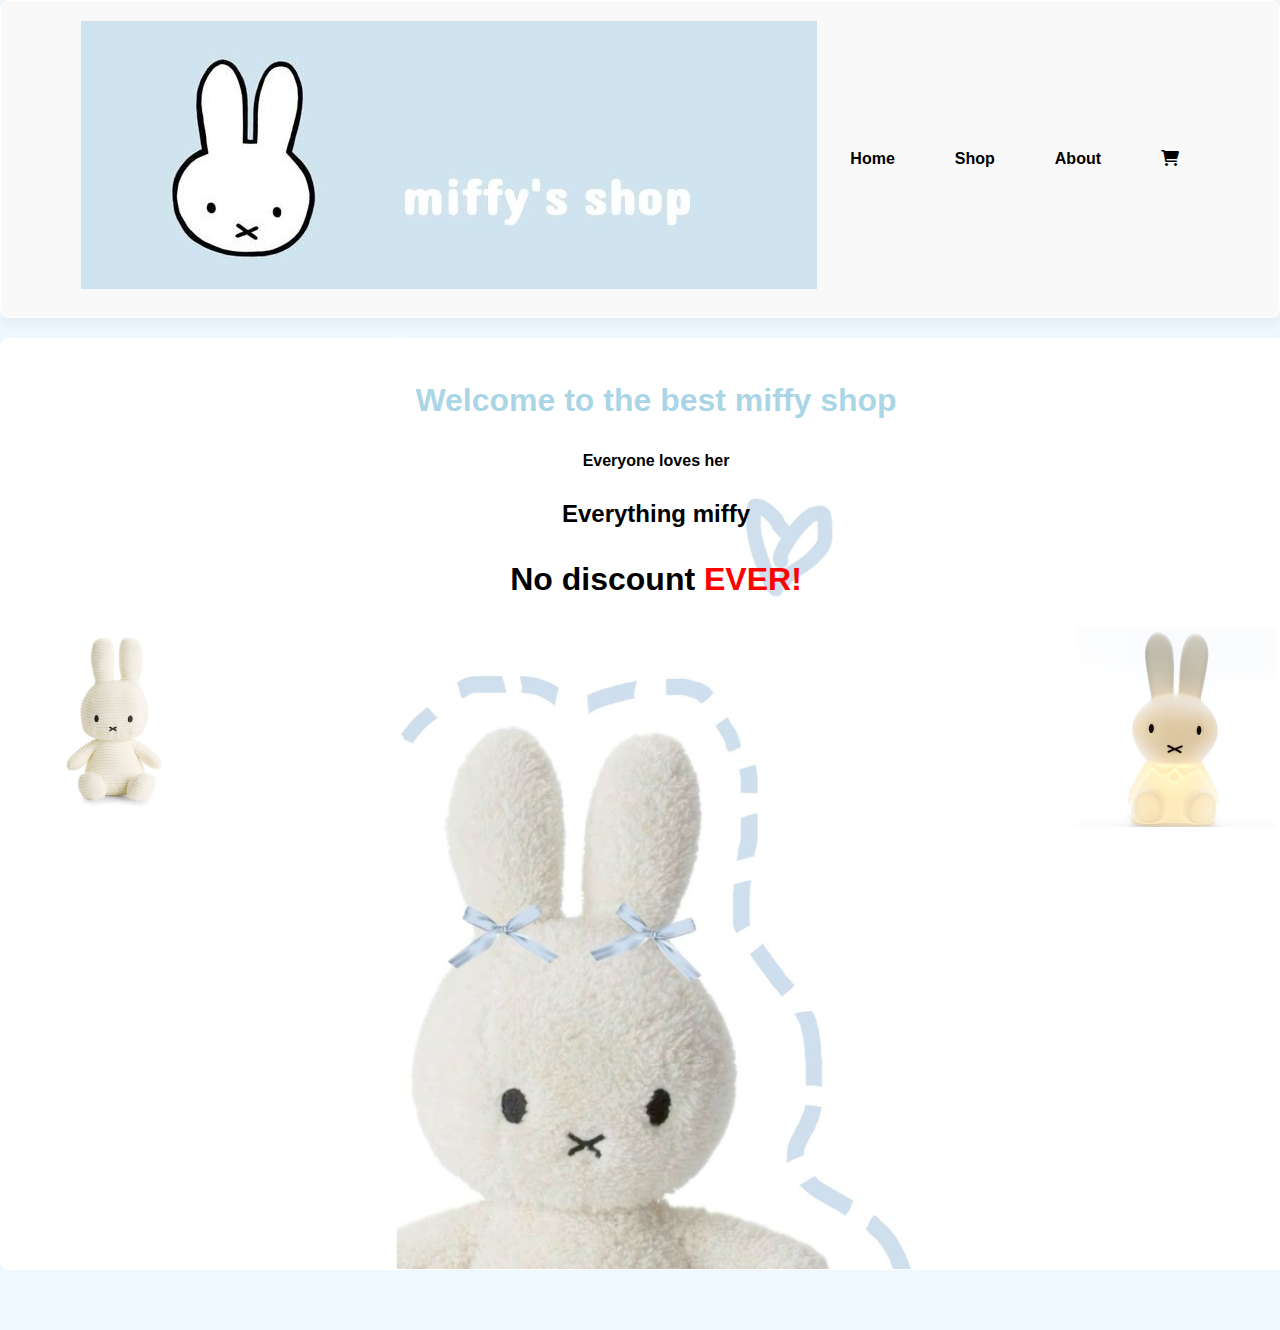
==== index.html @ 46ff6d5c "addedshit" ====
<!DOCTYPE html>
<html lang="en">
<head>
    <meta charset="UTF-8">
    <meta name="viewport" content="width=device-width, initial-scale=1.0">
    <title>Miffy's shop</title>
    <link rel="stylesheet" href="style.css">
    <!-- Lägg till Font Awesome -->
    <link href="https://cdnjs.cloudflare.com/ajax/libs/font-awesome/6.0.0-beta3/css/all.min.css" rel="stylesheet">
</head>
<body>
    
    <section id="header">
        <a href="#"><img src="bluemiffy.jpg" alt=""></a>

        <div>
            <ul id="navigation-bar">
                <li><a href="index.html">Home</a></li>
                <li><a href="shop.html">Shop</a></li>
                <li><a href="about.html">About</a></li>
                <li><a href="#"><i class="fas fa-cart-shopping"></i></a></li> <!-- Lägg till varukorgsikonen här -->
            </ul>
        </div>
    </section>

    <section id="big-picture">
        <h1> <span class="Welcome_color">Welcome to the best miffy shop</span></h1>
        <h4>Everyone loves her</h4>
        <h2>Everything miffy</h2>
        <h1>No discount <span class="highlight">EVER!</span></h1>
        <img id="miffy_plush" src="miffy-plush.jpg" width="200">
        <img id="miffy_lamp" src="miffy_lamp.jpeg" width="200">
    </section>

    



    <script src="script.js"></script>
</body>
</html>
---- style.css ----
body {
    margin: 0;
    font-family: Arial, Helvetica, sans-serif;
    line-height: 1.6;
    background-color: aliceblue;
    color: black;
    margin-bottom: 60px;
}

#header {
    display: flex;
    align-items: center;
    justify-content: space-between;
    padding: 20px 80px;
    box-shadow: 0 5px 15px rgba(0, 0, 0, 0.06);
    background-color: #f9f9f9;
    position: relative;
    height: auto;
}

#navigation-bar {
    display: flex; /* Gör navigationen till en flexbox */
    align-items: center; /* Centrerar länkarna vertikalt */
    justify-content: space-between; /* Jämnt utrymme mellan länkar */
    gap: 20px;
    list-style: none;
    margin: 0;
    padding: 0;
    width: 50%; /* Ge plats till navigeringen */
}

#navigation-bar a {
    text-decoration: none;
    color: black;
    font-size: 16px;
    font-weight: 600;
    transition: color 0.3s ease;
}

#navigation-bar li{
    list-style: none;
    padding: 0 20px;
}

#navigation-bar li a:hover{
    color: hsl(191, 67%, 77%);
}

#big-picture {
    background-image: url('miffy-back.jpg');
    width: 100%;
    height: 100vh; /* Fyll hela höjden på skärmen */
    background-size: contain; /* Bilden skalas så att den inte klipps bort */
    background-position: center center; /* Centrerar bilden både horisontellt och vertikalt */
    background-repeat: no-repeat; /* Förhindrar att bilden upprepas */
    
}


header h1 {
    margin: 0;
    padding: 0;
    font-size: 2.5em;
}

header h2 {
    margin: 0;
    padding: 0;
    font-size: 1.5em;
    font-weight: normal;
    text-align: center;
}


section {
    margin-bottom: 20px;
    padding: 15px;
    border: 1px solid hsl(0, 0%, 100%);
    border-radius: 8px;
    background-color: #ffff;
    text-align: center;
}

.highlight {
    color: red; 
}

.Welcome_color {
    color: hwb(197 57% 12% / 0.78);
}

#miffy_plush {
    float: left;  
    margin-right: 20px;  
    width: 200px;  
}

#miffy_lamp {
    float: right;  
    margin-right: 20px;  
    width: 200px;  
}

section h3 {
    margin-top: 0;
    padding: 0;
}


body.light-theme {
    background-color: white;
    color: black;

}

body.dark-theme {
    background-color: #1e1e1e;
    color: #f4f4f9;

}
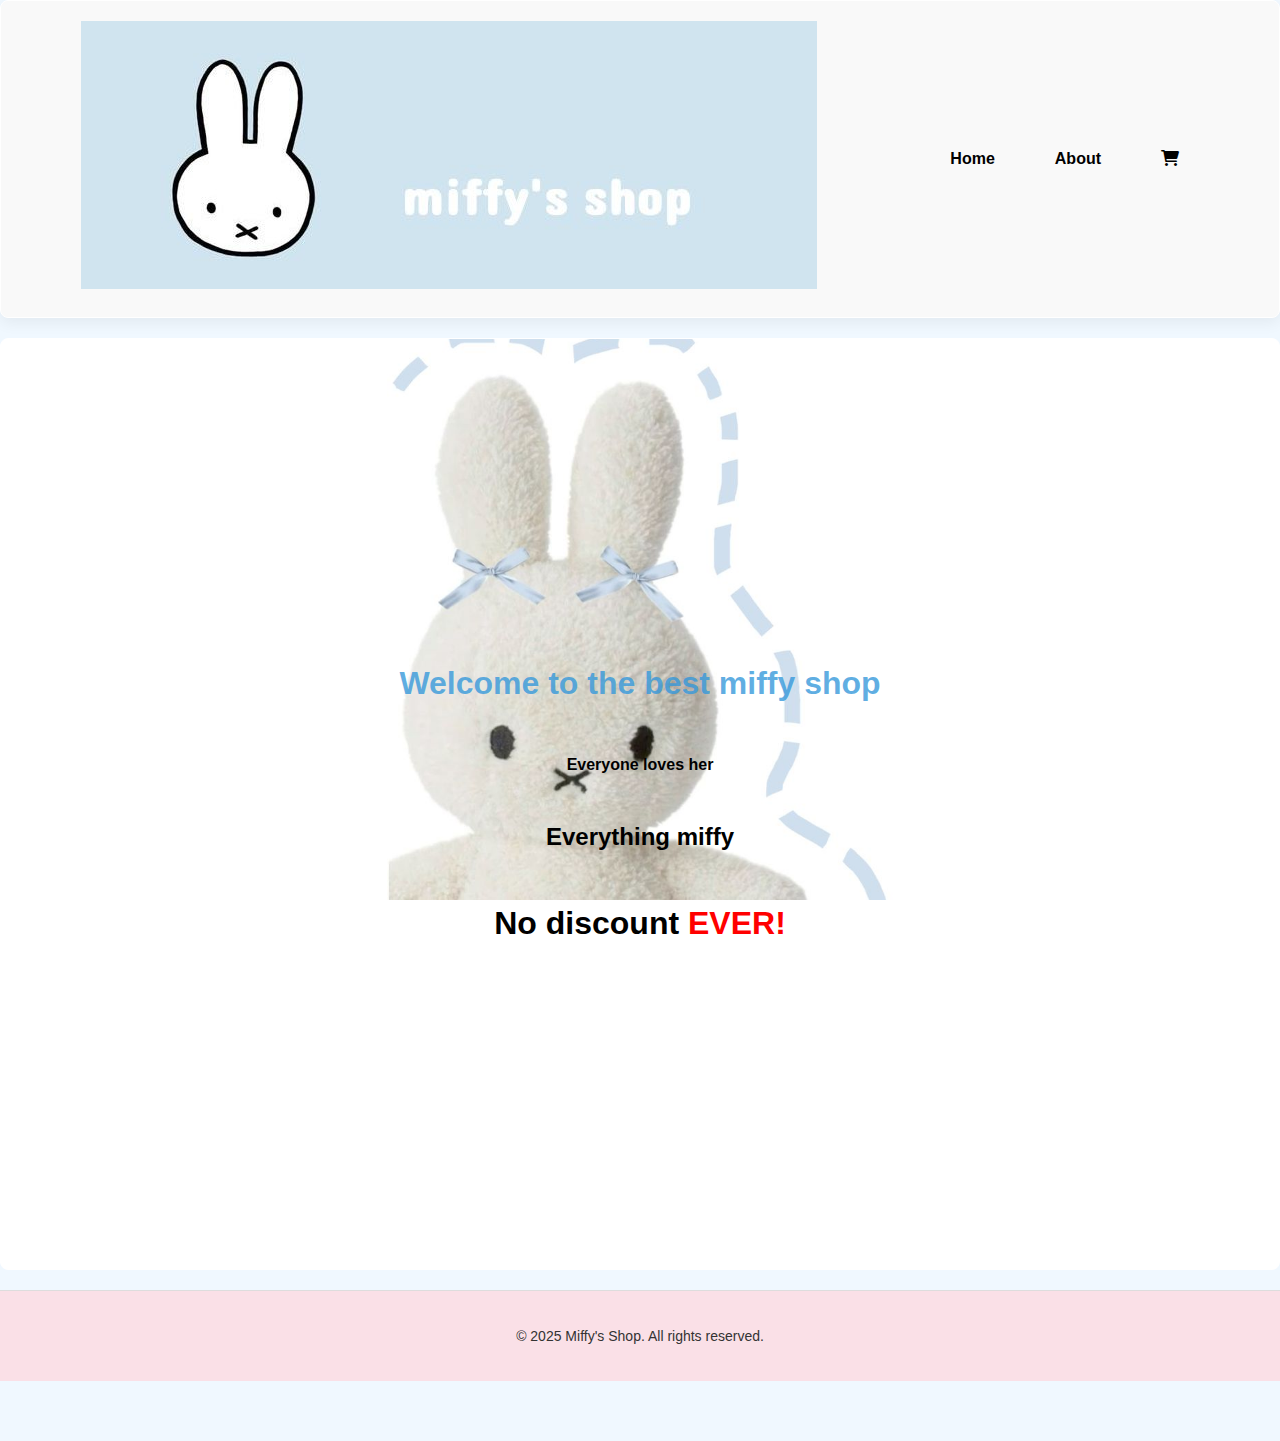
==== commit 6c8ab507: "new" ====
--- a/index.html
+++ b/index.html
@@ -5,22 +5,21 @@
     <meta name="viewport" content="width=device-width, initial-scale=1.0">
     <title>Miffy's shop</title>
     <link rel="stylesheet" href="style.css">
-    <!-- Lägg till Font Awesome -->
+
     <link href="https://cdnjs.cloudflare.com/ajax/libs/font-awesome/6.0.0-beta3/css/all.min.css" rel="stylesheet">
 </head>
 <body>
     
     <section id="header">
-        <a href="#"><img src="bluemiffy.jpg" alt=""></a>
+        <a href="#"><img src="bluemiffy.jpg" alt="Miffy Logo"></a>
 
-        <div>
+        <nav>
             <ul id="navigation-bar">
                 <li><a href="index.html">Home</a></li>
-                <li><a href="shop.html">Shop</a></li>
                 <li><a href="about.html">About</a></li>
-                <li><a href="#"><i class="fas fa-cart-shopping"></i></a></li> <!-- Lägg till varukorgsikonen här -->
+                <li><a href="shop.html"><i class="fas fa-shopping-cart"></i></a></li>
             </ul>
-        </div>
+        </nav>
     </section>
 
     <section id="big-picture">
@@ -28,14 +27,15 @@
         <h4>Everyone loves her</h4>
         <h2>Everything miffy</h2>
         <h1>No discount <span class="highlight">EVER!</span></h1>
-        <img id="miffy_plush" src="miffy-plush.jpg" width="200">
-        <img id="miffy_lamp" src="miffy_lamp.jpeg" width="200">
+        
     </section>
 
-    
+    <footer id="site-footer">
+        <p>&copy; 2025 Miffy's Shop. All rights reserved.</p>
+    </footer>
 
 
 
-    <script src="script.js"></script>
+    <script src="site.js"></script>
 </body>
-</html>
+</html>--- a/style.css
+++ b/style.css
@@ -1,10 +1,10 @@
 body {
     margin: 0;
+    padding-bottom: 60px; /* Bytt från margin-bottom */
     font-family: Arial, Helvetica, sans-serif;
     line-height: 1.6;
     background-color: aliceblue;
     color: black;
-    margin-bottom: 60px;
 }
 
 #header {
@@ -15,18 +15,15 @@
     box-shadow: 0 5px 15px rgba(0, 0, 0, 0.06);
     background-color: #f9f9f9;
     position: relative;
-    height: auto;
 }
 
 #navigation-bar {
-    display: flex; /* Gör navigationen till en flexbox */
-    align-items: center; /* Centrerar länkarna vertikalt */
-    justify-content: space-between; /* Jämnt utrymme mellan länkar */
+    display: flex; 
+    align-items: center; 
     gap: 20px;
     list-style: none;
     margin: 0;
     padding: 0;
-    width: 50%; /* Ge plats till navigeringen */
 }
 
 #navigation-bar a {
@@ -37,58 +34,67 @@
     transition: color 0.3s ease;
 }
 
-#navigation-bar li{
+#navigation-bar li {
     list-style: none;
     padding: 0 20px;
 }
 
-#navigation-bar li a:hover{
+#navigation-bar li a:hover {
     color: hsl(191, 67%, 77%);
 }
 
+/* Bakgrundsbild */
 #big-picture {
-    background-image: url('miffy-back.jpg');
-    width: 100%;
-    height: 100vh; /* Fyll hela höjden på skärmen */
-    background-size: contain; /* Bilden skalas så att den inte klipps bort */
-    background-position: center center; /* Centrerar bilden både horisontellt och vertikalt */
-    background-repeat: no-repeat; /* Förhindrar att bilden upprepas */
-    
+    background-image: url('miffy-back.jpg'); /* Se till att byta ut 'din-bild.jpg' till din faktiska bakgrundsbild */
+    background-size: contain;  /* Visar hela bilden utan att den beskärs */
+    background-repeat: no-repeat; /* Förhindrar upprepning */
+    background-position: center; /* Centrerar bilden */
+    background-attachment: fixed; /* Gör att bilden stannar vid scrollning */
+    height: 100vh; /* Anpassar sektionens höjd */
+    display: flex;
+    flex-direction: column;
+    align-items: center;
+    justify-content: center;
+    text-align: center;
 }
 
 
-header h1 {
+/* Rubriker */
+#header h1, #header h2 {
     margin: 0;
     padding: 0;
+}
+
+#header h1 {
     font-size: 2.5em;
 }
 
-header h2 {
-    margin: 0;
-    padding: 0;
+#header h2 {
     font-size: 1.5em;
     font-weight: normal;
     text-align: center;
 }
 
-
+/* Sektioner */
 section {
     margin-bottom: 20px;
     padding: 15px;
-    border: 1px solid hsl(0, 0%, 100%);
+    border: 1px solid #fff;
     border-radius: 8px;
     background-color: #ffff;
     text-align: center;
 }
 
+/* Färgändringar */
 .highlight {
     color: red; 
 }
 
 .Welcome_color {
-    color: hwb(197 57% 12% / 0.78);
+    color: rgba(52, 152, 219, 0.78); /* Bytt från hwb() */
 }
 
+/* Produktbilder */
 #miffy_plush {
     float: left;  
     margin-right: 20px;  
@@ -98,23 +104,60 @@
 #miffy_lamp {
     float: right;  
     margin-right: 20px;  
-    width: 200px;  
+    width: 100px; /* Minskad storlek */
 }
 
-section h3 {
-    margin-top: 0;
-    padding: 0;
+/* Alla produktbilder */
+.product img {
+    width: 150px;
+    height: auto;
 }
 
+/* Om sidan */
+#page-header.about-header {
+    background-image: url("miffy_about.jpg");
+}
 
+.bigText {
+    color: rgba(52, 152, 219, 0.78); 
+}
+
+#about-head {
+    display: flex;
+    align-items: center;
+}
+
+#about-head img {
+    width: 50%;
+    height: auto;
+}
+
+#contacts {
+    font-family: "sans-serif", sans-serif; 
+    font-size: 16px;
+    color: hsl(191, 67%, 77%);
+}
+
+/* Dark Mode */
 body.light-theme {
     background-color: white;
     color: black;
-
 }
 
 body.dark-theme {
     background-color: #1e1e1e;
     color: #f4f4f9;
+}
 
-}+
+#site-footer {
+    background-color: hwb(344 88% 2%);   /* Bakgrundsfärg */
+    padding: 20px;              /* Utrymme runtom */
+    text-align: center;         /* Centrera innehållet */
+    color: #333;                /* Textfärg */
+    border-top: 1px solid #ddd; /* Tunn linje överst */
+    font-size: 14px;            /* Justera textstorlek */
+}
+
+
+
